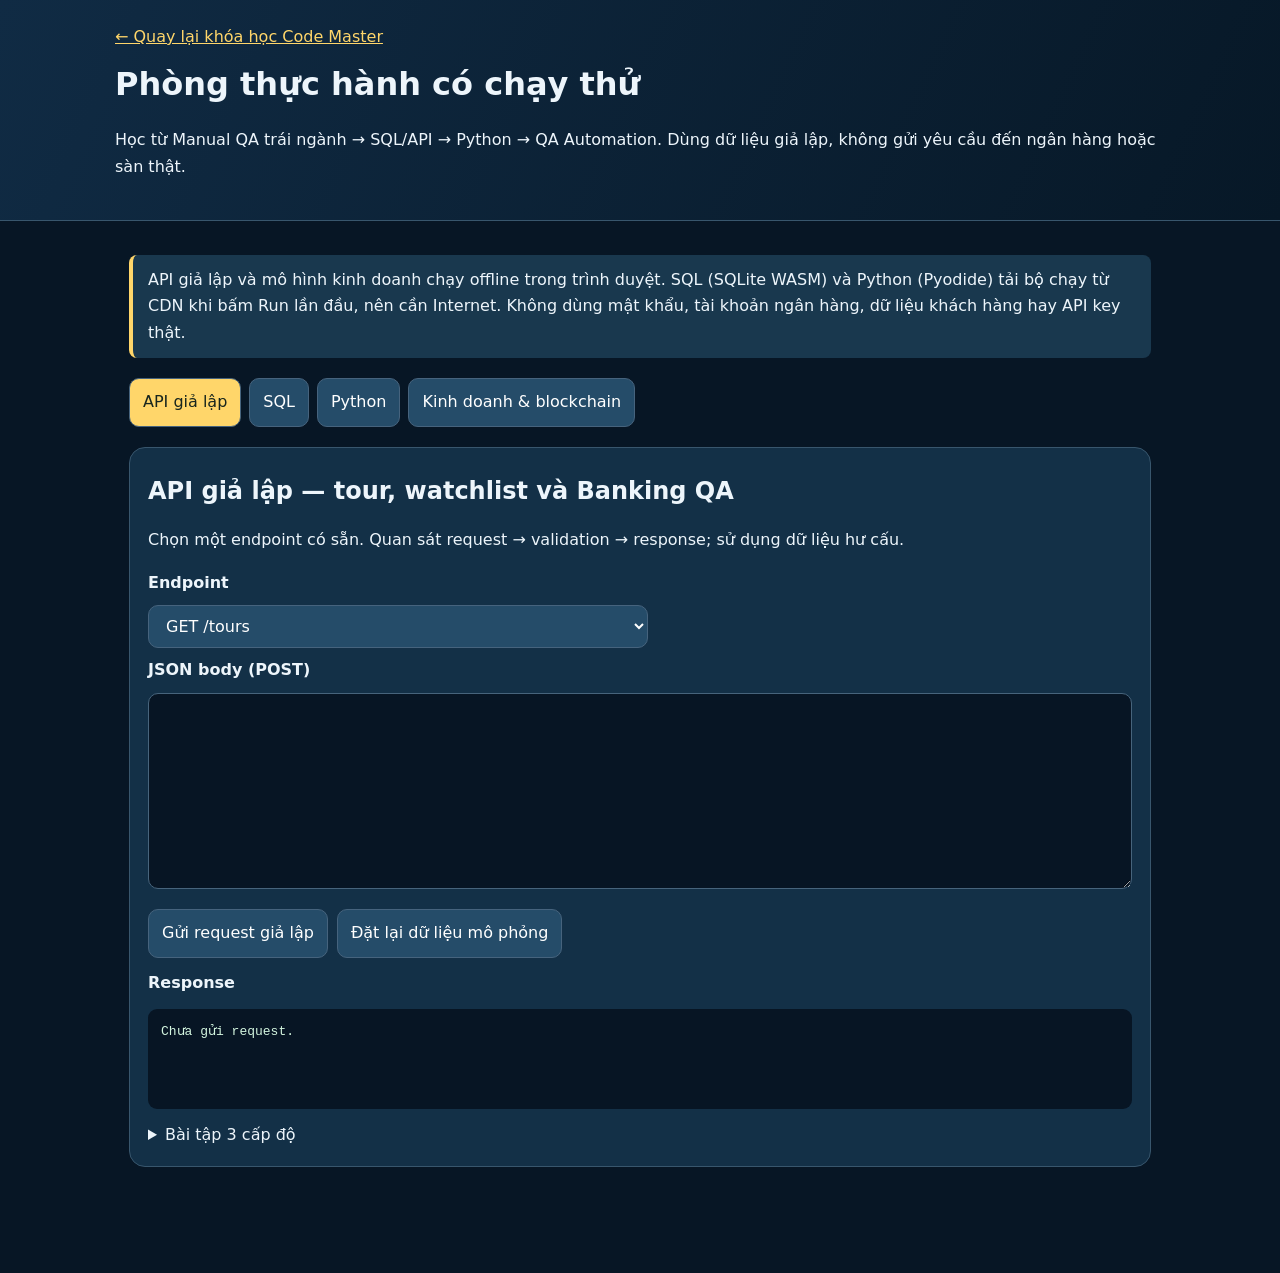
==== lab.html @ 5f6cbe7e "Add in-app practical SQL Python API and business lab interface" ====
<!doctype html>
<html lang="vi"><head><meta charset="utf-8"><meta name="viewport" content="width=device-width,initial-scale=1"><meta name="theme-color" content="#071625"><title>Phòng thực hành · Code Master Academy</title><link rel="manifest" href="./manifest.webmanifest"><link rel="stylesheet" href="./study-style.css"><link rel="stylesheet" href="./learning-plus.css">
<style>
:root{color-scheme:dark;--ux-panel:#133047;--ux-soft:#19384e;--ux-accent:#ffd66a;--ux-border:#38566d;--ux-base:#071625;--ux-ink:#edf5fb;--ux-muted:#c3d0dc}
*{box-sizing:border-box}body{margin:0;background:#071625;color:#edf5fb;font:16px/1.65 system-ui,-apple-system,sans-serif}header{padding:24px 16px;background:linear-gradient(115deg,#102b44,#071827);border-bottom:1px solid #38566d}header>div,main{max-width:1050px;margin:auto}main{padding:18px 14px 90px}a{color:#ffd66a}h1{margin:8px 0}h2{margin:6px 0 14px}button,select{font:inherit;background:#254c69;color:#fff;border:1px solid #46637d;border-radius:10px;padding:10px 13px;cursor:pointer}button:hover{background:#376786}button:disabled{opacity:.5;cursor:wait}textarea,input{background:#071524;color:#eef7ff;border:1px solid #46637d;border-radius:10px;padding:11px;font:inherit}input{width:100%}label{display:block;margin:9px 0;font-weight:650}.tabbar{display:flex;gap:8px;flex-wrap:wrap;margin:20px 0}.tabbar button[aria-selected=true]{background:#ffd66a;color:#17251d}.pane[hidden]{display:none}.lp-panel{margin:16px 0}pre{white-space:pre-wrap;overflow-wrap:anywhere}ul{padding-left:22px}@media(max-width:640px){.tabbar{display:grid;grid-template-columns:1fr 1fr}.tabbar button{font-size:.87rem;padding:9px 7px}.lp-code{font-size:13px}}
</style></head><body><header><div><a href="./">← Quay lại khóa học Code Master</a><h1>Phòng thực hành có chạy thử</h1><p>Học từ Manual QA trái ngành → SQL/API → Python → QA Automation. Dùng dữ liệu giả lập, không gửi yêu cầu đến ngân hàng hoặc sàn thật.</p></div></header><main><p class="lp-hint">API giả lập và mô hình kinh doanh chạy offline trong trình duyệt. SQL (SQLite WASM) và Python (Pyodide) tải bộ chạy từ CDN khi bấm Run lần đầu, nên cần Internet. Không dùng mật khẩu, tài khoản ngân hàng, dữ liệu khách hàng hay API key thật.</p>
<div class="tabbar" role="tablist" aria-label="Loại phòng thực hành">
<button data-pane="api" role="tab" aria-selected="true">API giả lập</button><button data-pane="sql" role="tab" aria-selected="false">SQL</button><button data-pane="python" role="tab" aria-selected="false">Python</button><button data-pane="business" role="tab" aria-selected="false">Kinh doanh & blockchain</button></div>
<section id="pane-api" class="pane"><div class="lp-panel"><h2>API giả lập — tour, watchlist và Banking QA</h2><p>Chọn một endpoint có sẵn. Quan sát request → validation → response; sử dụng dữ liệu hư cấu.</p>
<label for="api-endpoint">Endpoint</label><select id="api-endpoint"><option value="GET /tours">GET /tours</option><option value="POST /bookings">POST /bookings</option><option value="GET /stocks">GET /stocks</option><option value="POST /watchlist">POST /watchlist</option><option value="GET /banking/transactions">GET /banking/transactions</option><option value="POST /banking/transfers">POST /banking/transfers (mô phỏng, không chuyển tiền)</option></select><label for="api-body">JSON body (POST)</label><textarea id="api-body" class="lp-code" rows="7"></textarea><div class="lp-row"><button id="api-run">Gửi request giả lập</button><button id="api-reset" class="secondary">Đặt lại dữ liệu mô phỏng</button></div><label>Response</label><pre id="api-out" class="lp-run-output" aria-live="polite">Chưa gửi request.</pre><details><summary>Bài tập 3 cấp độ</summary><ul><li>Cơ bản: chạy GET /tours, giải thích status 200, JSON và dữ liệu giá.</li><li>Trung cấp: thử POST /bookings với guests=0, guests=2, guests lớn hơn số chỗ.</li><li>Nâng cao Banking QA: thử cùng idempotency_key hai lần, kiểm tra transaction không tạo trùng, phân biệt lỗi 400 và 409.</li></ul></details></div></section>
<section id="pane-sql" class="pane" hidden><div class="lp-panel"><h2>SQL sandbox — SQLite trong trình duyệt</h2><p>Thực thi SQL thật bằng SQLite WASM trên bộ dữ liệu giả: tours, bookings, stocks, transactions. Không kết nối database bên ngoài.</p><label for="sql-sample">Bài mẫu</label><select id="sql-sample"><option value="simple">SELECT cơ bản</option><option value="join">JOIN booking và tour</option><option value="group">GROUP BY và HAVING</option><option value="bank">Banking transactions</option><option value="integrity">Constraints và dữ liệu lỗi</option></select><label for="sql-code">Câu lệnh SQL</label><textarea id="sql-code" class="lp-code" spellcheck="false"></textarea><div class="lp-row"><button id="sql-run">Chạy SQL</button><button id="sql-reset" class="secondary">Reset database mẫu</button></div><pre id="sql-out" class="lp-run-output" aria-live="polite">Nhấn Chạy SQL để tải SQLite.</pre><details><summary>Cách tự kiểm tra</summary><ul><li>SELECT: giải thích cột nào được trả về và tại sao.</li><li>JOIN: so sánh INNER JOIN với LEFT JOIN.</li><li>Aggregate: tính tổng doanh thu đặt tour mẫu và giao dịch đã thành công.</li><li>Constraints: thử thêm tour có price âm trong dữ liệu thử; giải thích lỗi CHECK.</li></ul></details></div></section>
<section id="pane-python" class="pane" hidden><div class="lp-panel"><h2>Python lab — từ biến, hàm đến assert</h2><p>Chạy Python thật qua Pyodide (WASM). Có thể tải chậm lần đầu; không hỗ trợ kết nối backend thật. Nút Dừng sẽ khởi tạo lại môi trường nếu code chạy lâu.</p><label for="py-sample">Bài mẫu</label><select id="py-sample"><option value="basic">Biến và phép tính</option><option value="function">Hàm tính giá tour</option><option value="qa">Python QA / assert</option><option value="finance">Dữ liệu giá mẫu</option></select><label for="py-code">Code Python</label><textarea id="py-code" class="lp-code" spellcheck="false"></textarea><div class="lp-row"><button id="py-run">Chạy Python</button><button id="py-stop" class="secondary">Dừng / reset</button></div><pre id="py-out" class="lp-run-output" aria-live="polite">Nhấn Chạy Python để tải môi trường.</pre><details><summary>Lộ trình luyện 3 cấp độ</summary><ul><li>Cơ bản: thay giá, biến, print và quan sát output.</li><li>Trung cấp: viết hàm tổng giá tour theo số khách, kiểm tra khách=0.</li><li>Nâng cao: viết 3 hàm test dùng assert cho watchlist hoặc booking.</li></ul></details></div></section>
<section id="pane-business" class="pane" hidden><div class="lp-panel"><h2>Tour economics — đơn vị VNĐ, dữ liệu minh họa</h2><p>Không phải dự báo doanh thu thật. Nhập số lượt đặt, giá tour, chi phí và hoa hồng giả lập.</p><div class="lp-form"><label>Đơn giá mỗi khách<input id="biz-price" inputmode="decimal" type="number" min="0" value="900000"></label><label>Số khách<input id="biz-guests" inputmode="numeric" type="number" min="0" value="8"></label><label>Tổng chi phí vận hành<input id="biz-cost" inputmode="decimal" type="number" min="0" value="4300000"></label><label>Hoa hồng (%)<input id="biz-commission" inputmode="decimal" type="number" min="0" max="100" value="12"></label></div><button id="biz-run">Tính kinh tế tour</button><pre class="lp-run-output" id="biz-out"></pre></div><div class="lp-panel"><h2>Blockchain — mô phỏng ledger hash-linked</h2><p>Mô hình giúp hiểu hash và sửa đổi dữ liệu; đây không phải blockchain sản xuất, ví tài sản số hay công cụ giao dịch.</p><label>Nội dung giao dịch giả lập<input id="chain-data" placeholder="Ví dụ: BOOKING-DEMO-001 confirmed"></label><div class="lp-row"><button id="chain-add">Thêm block mẫu</button><button id="chain-tamper" class="secondary">Mô phỏng sửa dữ liệu block đầu</button><button id="chain-verify" class="secondary">Kiểm tra liên kết hash</button></div><pre class="lp-run-output" id="chain-out">Chưa có block.</pre></div></section>
</main><script src="./lab-engine.js"></script></body></html>
---- study-style.css ----
:root{--ux-panel:#133047;--ux-soft:#19384e;--ux-accent:#ffd66a;--ux-border:#38566d;--ux-base:#071625;--ux-ink:#edf5fb;--ux-muted:#c3d0dc}

/* Focused responsive reading mode */
.reading-mode #root{padding-bottom:154px}
.reading-mode #root>.card,.reading-mode #root>.row,.reading-mode #root>.controls,.reading-mode #root>.optional-notes{max-width:860px;margin-left:auto;margin-right:auto}
.reading-mode #root>.card{padding:clamp(17px,3.4vw,30px)}
.reading-mode .card h2{line-height:1.32;letter-spacing:-.015em}
.reading-mode .card h3{line-height:1.4}
.reading-mode .block,.reading-mode .bullet,.reading-mode .number{line-height:1.83}
.reading-mode .number{border-left:3px solid var(--ux-accent);background:var(--ux-soft);padding:13px 16px 13px 22px;margin:18px 0 9px;border-radius:0 10px 10px 0}
.reading-mode .bullet{margin:12px 0;padding-left:23px}
.reading-mode .callout,.reading-mode .alert{border-left:4px solid var(--ux-accent);padding:14px 17px}
.reading-mode .lesson-nav,.reading-mode .navdays{position:sticky;top:0;z-index:12;display:flex;flex-wrap:nowrap;overflow-x:auto;overscroll-behavior-x:contain;scroll-snap-type:x proximity;background:var(--ux-panel);border:1px solid var(--ux-border);border-radius:12px;padding:9px;gap:8px;margin:18px 0 20px;scrollbar-width:thin}
.reading-mode .lesson-nav button,.reading-mode .navdays button{flex:0 0 auto;max-width:210px;overflow:hidden;text-overflow:ellipsis;white-space:nowrap;scroll-snap-align:center}
.reading-mode .lesson-nav .active,.reading-mode .navdays .active{background:var(--ux-accent)!important;color:#17251d!important;font-weight:750}
.reading-highlight{background:var(--ux-soft);border-left:4px solid var(--ux-accent);border-radius:0 12px 12px 0;padding:13px 17px;margin:18px 0 22px}
.reading-highlight strong{color:var(--ux-accent);font-weight:800;letter-spacing:.02em}
.reading-highlight p{margin:6px 0 0;font-size:.98rem}
.inline-answer{margin:8px 0 23px;padding:15px;background:var(--ux-panel);border:1px solid var(--ux-border);border-radius:14px}
.inline-answer label{margin:0 0 10px;color:var(--ux-accent);font-weight:750}
.inline-answer textarea{min-height:104px;resize:vertical;width:100%;font-size:16px;line-height:1.55;padding:12px}
.answer-status{font-size:.78rem;font-weight:500;margin-left:8px;color:var(--ux-muted)}
.answer-actions{display:flex;flex-wrap:wrap;gap:10px;align-items:center;margin-top:10px}
.answer-actions small{font-size:.8rem;color:var(--ux-muted)}
.practice-panel{margin-top:22px;padding:16px;border:1px dashed var(--ux-accent);border-radius:12px}
.question-prompt{padding:12px 0;font-weight:650;line-height:1.65}
.learning-toolbar{position:fixed;bottom:0;left:0;right:0;z-index:100;background:var(--ux-panel);border-top:1px solid var(--ux-border);box-shadow:0 -10px 36px #0007;padding:9px clamp(10px,4vw,28px) max(11px,env(safe-area-inset-bottom))}
.learning-progress{display:flex;justify-content:space-between;align-items:center;gap:12px;font-size:.78rem;font-weight:700;color:var(--ux-muted);max-width:1080px;margin:auto}
.learning-progress span:first-child{white-space:nowrap;overflow:hidden;text-overflow:ellipsis}
.learning-progress span:last-child{white-space:nowrap}
.learning-meter{max-width:1080px;margin:5px auto 8px;height:4px;border-radius:6px;background:var(--ux-border);overflow:hidden}
.learning-meter>div{height:100%;background:var(--ux-accent)}
.learning-actions{display:flex;max-width:1080px;align-items:center;margin:auto;gap:7px}
.learning-actions button{flex:0 0 auto;min-height:40px;padding:8px 12px;white-space:nowrap;font-size:.85rem}
.learning-actions button:disabled{opacity:.35;cursor:not-allowed}
.learning-actions select{flex:1;min-width:0;width:auto;max-width:none;min-height:40px;background:var(--ux-base);border:1px solid var(--ux-border);color:var(--ux-ink);font:inherit;font-size:.85rem}
.optional-notes{border:1px solid var(--ux-border);padding:12px 16px;border-radius:12px;margin:15px auto}
.optional-notes>summary{cursor:pointer;font-weight:750;color:var(--ux-muted)}
.optional-notes .card{margin:12px 0 0;box-shadow:none}
.resume-banner{border:1px solid var(--ux-border);border-left:4px solid var(--ux-accent);background:var(--ux-panel);padding:16px;display:flex;gap:12px;align-items:center;justify-content:space-between;border-radius:12px;margin:16px 0}
.resume-banner p{margin:4px 0 0;color:var(--ux-muted)}
.resume-banner button{white-space:nowrap}
.banking-shortcut{display:block;margin:12px 0}
@media(max-width:600px){
 .reading-mode #root{padding-bottom:165px}
 .reading-mode #root>.card{padding:17px 14px}
 .reading-mode .lesson-nav,.reading-mode .navdays{margin-left:-8px;margin-right:-8px;border-radius:10px}
 .reading-mode .lesson-nav button,.reading-mode .navdays button{max-width:165px;font-size:.84rem;padding:9px 12px}
 .reading-mode .card h2{font-size:1.3rem}
 .learning-toolbar{padding:8px 8px max(9px,env(safe-area-inset-bottom))}
 .learning-actions{gap:4px}
 .learning-actions button{font-size:.75rem;min-height:42px;padding:8px 7px}
 .learning-actions select{font-size:.76rem;min-width:62px;padding:8px 5px}
 .inline-answer{padding:13px 11px;margin-bottom:18px}
 .resume-banner{flex-wrap:wrap}
}
@media(prefers-reduced-motion:reduce){.reading-mode *{scroll-behavior:auto!important}}
---- learning-plus.css ----
/* Learning Plus: styles used by both academies. */
.lp-page{max-width:980px;margin:0 auto;padding:12px 0 70px}
.lp-page h2{line-height:1.35;margin:6px 0 16px}
.lp-panel,.lp-home-pulse{background:var(--ux-panel);border:1px solid var(--ux-border);border-radius:16px;padding:18px;margin:14px 0;overflow-wrap:anywhere}
.lp-panel h3{margin-top:0;font-size:1.1rem}
.lp-panel p{line-height:1.68}
.lp-muted,.lp-panel small{color:var(--ux-muted)}
.lp-option{display:flex;align-items:flex-start;gap:9px;padding:10px 12px;margin:8px 0;border:1px solid var(--ux-border);border-radius:10px;cursor:pointer;line-height:1.5;font-weight:500}
.lp-option input{width:20px!important;height:20px;flex:0 0 20px;accent-color:var(--ux-accent);margin:2px 0 0}
.lp-row{display:flex;flex-wrap:wrap;align-items:center;gap:9px;margin:12px 0}
.lp-row button,.lp-page>button{padding:10px 13px;min-height:42px}
.lp-feedback{background:var(--ux-soft);border-left:4px solid var(--ux-accent);margin:12px 0;padding:12px 16px;border-radius:8px;line-height:1.65}
.lp-feedback strong{color:var(--ux-accent)}
.lp-answer{white-space:pre-wrap;line-height:1.7;margin:12px 0;padding:14px;border-radius:10px;background:var(--ux-soft);border:1px solid var(--ux-border)}
.lp-home-pulse{border-left:5px solid var(--ux-accent);margin-bottom:20px}
.lp-home-pulse strong{font-size:1.1rem;color:var(--ux-accent)}
.lp-home-pulse p{margin:8px 0}
.lp-inline-actions{margin-bottom:15px;gap:8px}
.lp-inline-actions button{min-height:42px}
.lp-milestone{border:1px solid var(--ux-border);padding:12px;margin:12px 0;border-radius:10px;background:var(--ux-soft)}
.lp-milestone>summary{font-weight:750;cursor:pointer}
.lp-milestone textarea,.lp-panel textarea{width:100%;font:inherit;line-height:1.5;min-height:90px}
.lp-panel progress{height:10px;width:100%;accent-color:var(--ux-accent)}
.lp-panel a{display:inline-block;overflow-wrap:anywhere}
.lp-panel input[type="text"],.lp-page>input{width:100%;padding:12px;font:inherit;border-radius:10px}
.lp-nav{font-weight:650}
.lp-page ul{padding-left:22px}
#lp-trips{display:grid;grid-template-columns:repeat(auto-fit,minmax(min(100%,340px),1fr));gap:12px}
#lp-trips .lp-panel{margin:0}
#lp-quiz .lp-panel{margin:14px 0}
.lp-page select{background:var(--ux-base);color:var(--ux-ink);border:1px solid var(--ux-border)}
.lp-run-output{background:#071524;color:#d3f5df;white-space:pre-wrap;min-height:100px;max-height:360px;overflow:auto;border-radius:9px;padding:13px;font:13px/1.6 ui-monospace,Consolas,monospace}
.lp-code{width:100%;min-height:220px;resize:vertical;font:13px/1.65 ui-monospace,Consolas,monospace;background:#071524;color:#f0f8ff;border:1px solid #47647c;border-radius:10px;padding:13px;tab-size:4}
.lp-hint{border-left:4px solid var(--ux-accent);background:var(--ux-soft);padding:12px 15px;border-radius:8px}
.lp-sandbox-btn{background:#356382}
header nav{gap:7px}
header nav .lp-nav{font-size:.87rem}
@media(max-width:650px){
 .lp-page{padding:0 0 80px}
 .lp-panel,.lp-home-pulse{padding:14px 13px;border-radius:12px}
 .lp-row button{flex:1 1 auto}
 header nav .lp-nav{flex:1 1 43%;font-size:.8rem;min-height:40px;padding:8px 10px}
 .lp-home-pulse{margin:12px 0}
}
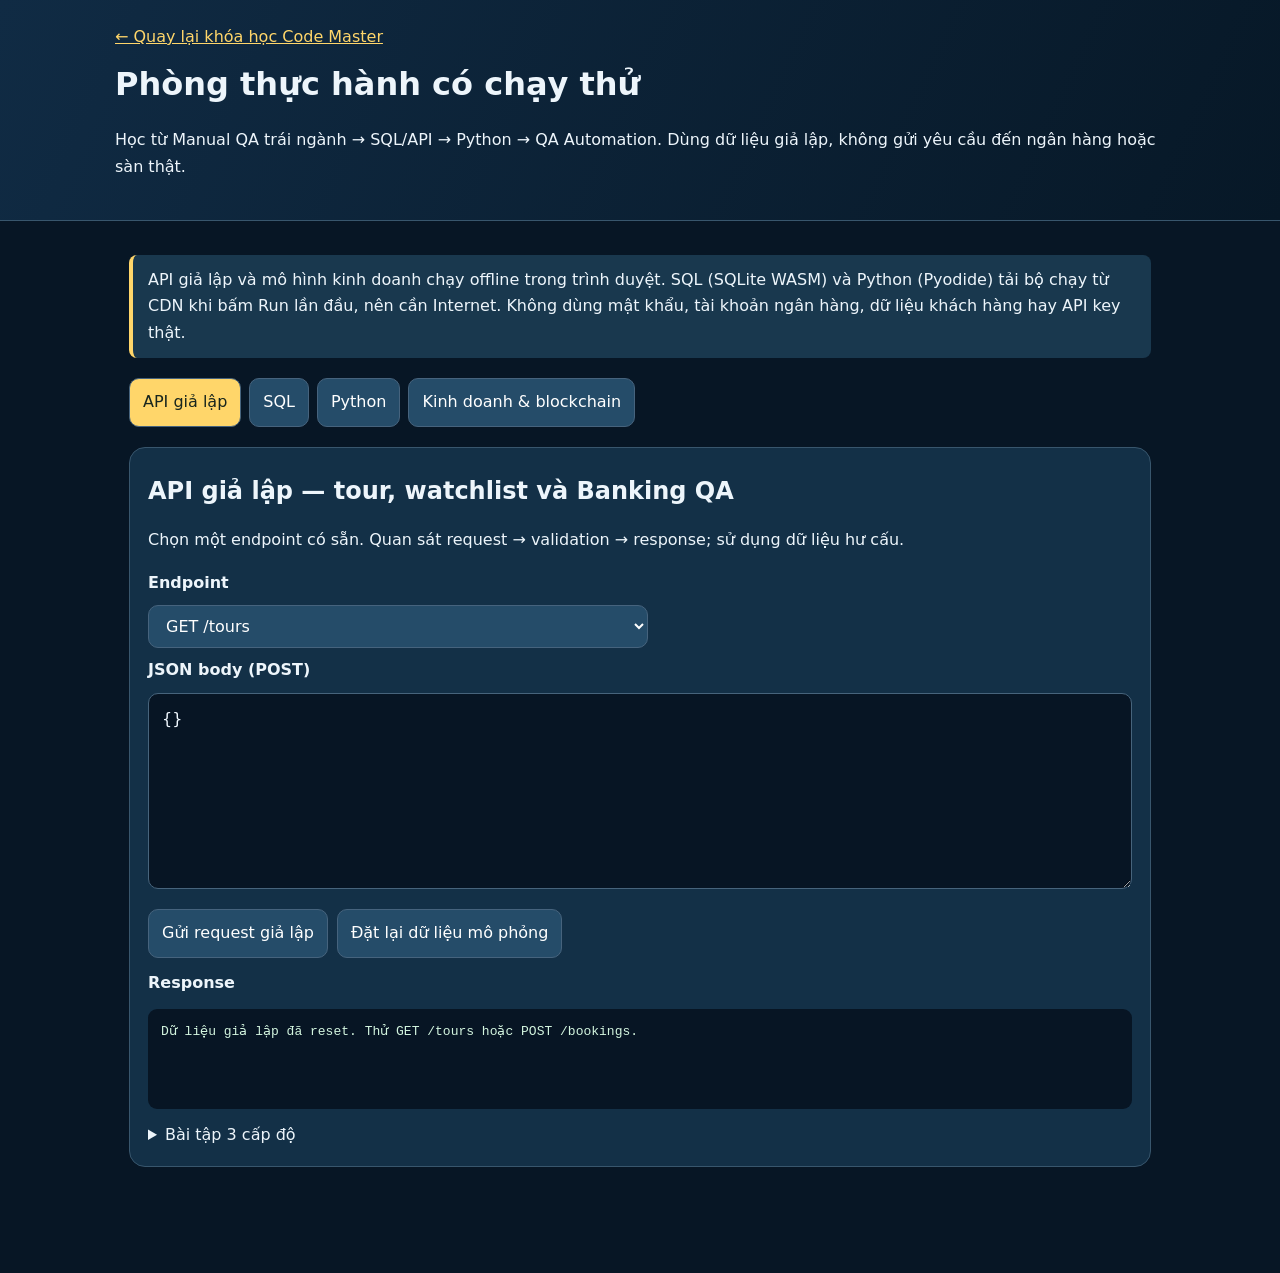
==== commit 265def66: "Align Banking labs with exercises and clarify practical readiness" ====
--- a/lab.html
+++ b/lab.html
@@ -8,7 +8,14 @@
 <button data-pane="api" role="tab" aria-selected="true">API giả lập</button><button data-pane="sql" role="tab" aria-selected="false">SQL</button><button data-pane="python" role="tab" aria-selected="false">Python</button><button data-pane="business" role="tab" aria-selected="false">Kinh doanh & blockchain</button></div>
 <section id="pane-api" class="pane"><div class="lp-panel"><h2>API giả lập — tour, watchlist và Banking QA</h2><p>Chọn một endpoint có sẵn. Quan sát request → validation → response; sử dụng dữ liệu hư cấu.</p>
 <label for="api-endpoint">Endpoint</label><select id="api-endpoint"><option value="GET /tours">GET /tours</option><option value="POST /bookings">POST /bookings</option><option value="GET /stocks">GET /stocks</option><option value="POST /watchlist">POST /watchlist</option><option value="GET /banking/transactions">GET /banking/transactions</option><option value="POST /banking/transfers">POST /banking/transfers (mô phỏng, không chuyển tiền)</option></select><label for="api-body">JSON body (POST)</label><textarea id="api-body" class="lp-code" rows="7"></textarea><div class="lp-row"><button id="api-run">Gửi request giả lập</button><button id="api-reset" class="secondary">Đặt lại dữ liệu mô phỏng</button></div><label>Response</label><pre id="api-out" class="lp-run-output" aria-live="polite">Chưa gửi request.</pre><details><summary>Bài tập 3 cấp độ</summary><ul><li>Cơ bản: chạy GET /tours, giải thích status 200, JSON và dữ liệu giá.</li><li>Trung cấp: thử POST /bookings với guests=0, guests=2, guests lớn hơn số chỗ.</li><li>Nâng cao Banking QA: thử cùng idempotency_key hai lần, kiểm tra transaction không tạo trùng, phân biệt lỗi 400 và 409.</li></ul></details></div></section>
-<section id="pane-sql" class="pane" hidden><div class="lp-panel"><h2>SQL sandbox — SQLite trong trình duyệt</h2><p>Thực thi SQL thật bằng SQLite WASM trên bộ dữ liệu giả: tours, bookings, stocks, transactions. Không kết nối database bên ngoài.</p><label for="sql-sample">Bài mẫu</label><select id="sql-sample"><option value="simple">SELECT cơ bản</option><option value="join">JOIN booking và tour</option><option value="group">GROUP BY và HAVING</option><option value="bank">Banking transactions</option><option value="integrity">Constraints và dữ liệu lỗi</option></select><label for="sql-code">Câu lệnh SQL</label><textarea id="sql-code" class="lp-code" spellcheck="false"></textarea><div class="lp-row"><button id="sql-run">Chạy SQL</button><button id="sql-reset" class="secondary">Reset database mẫu</button></div><pre id="sql-out" class="lp-run-output" aria-live="polite">Nhấn Chạy SQL để tải SQLite.</pre><details><summary>Cách tự kiểm tra</summary><ul><li>SELECT: giải thích cột nào được trả về và tại sao.</li><li>JOIN: so sánh INNER JOIN với LEFT JOIN.</li><li>Aggregate: tính tổng doanh thu đặt tour mẫu và giao dịch đã thành công.</li><li>Constraints: thử thêm tour có price âm trong dữ liệu thử; giải thích lỗi CHECK.</li></ul></details></div></section>
+<section id="pane-sql" class="pane" hidden><div class="lp-panel"><h2>SQL sandbox — SQLite trong trình duyệt</h2><p>Thực thi SQL bằng SQLite trong trình duyệt trên dữ liệu mẫu của du lịch, cổ phiếu và Banking. Lần đầu mở máy chạy SQL cần có mạng để tải SQLite.</p><details><summary>Bảng và dữ liệu cho bài QA Banking</summary>
+<ul>
+<li><code>customers(customer_id, full_name, phone_number)</code> và <code>accounts(account_no, customer_id, balance, status)</code></li>
+<li><code>transactions(trans_id, account_no, amount, trans_type, created_at, status, client_ref)</code> và <code>ledger_entries(trans_id, entry_type, amount, currency)</code></li>
+<li><code>applications(id, status, approved_limit)</code> và <code>credit_limits(id, application_id, amount)</code></li>
+</ul>
+<p>Dùng ngày giả lập 10/01/2026 cho bài lọc giao dịch. Tham chiếu LAB-R17 đi với bút toán mẫu của bài đối soát. Bài phát hành thẻ có sẵn ca thiếu, trùng và lệch hạn mức.</p>
+</details><label for="sql-sample">Bài mẫu</label><select id="sql-sample"><option value="simple">SELECT cơ bản</option><option value="join">JOIN booking và tour</option><option value="group">GROUP BY và HAVING</option><option value="bank">Banking transactions</option><option value="integrity">Constraints và dữ liệu lỗi</option></select><label for="sql-code">Câu lệnh SQL</label><textarea id="sql-code" class="lp-code" spellcheck="false"></textarea><div class="lp-row"><button id="sql-run">Chạy SQL</button><button id="sql-reset" class="secondary">Reset database mẫu</button></div><pre id="sql-out" class="lp-run-output" aria-live="polite">Nhấn Chạy SQL để tải SQLite.</pre><details><summary>Cách tự kiểm tra</summary><ul><li>SELECT: giải thích cột nào được trả về và tại sao.</li><li>JOIN: so sánh INNER JOIN với LEFT JOIN.</li><li>Aggregate: tính tổng doanh thu đặt tour mẫu và giao dịch đã thành công.</li><li>Constraints: thử thêm tour có price âm trong dữ liệu thử; giải thích lỗi CHECK.</li></ul></details></div></section>
 <section id="pane-python" class="pane" hidden><div class="lp-panel"><h2>Python lab — từ biến, hàm đến assert</h2><p>Chạy Python thật qua Pyodide (WASM). Có thể tải chậm lần đầu; không hỗ trợ kết nối backend thật. Nút Dừng sẽ khởi tạo lại môi trường nếu code chạy lâu.</p><label for="py-sample">Bài mẫu</label><select id="py-sample"><option value="basic">Biến và phép tính</option><option value="function">Hàm tính giá tour</option><option value="qa">Python QA / assert</option><option value="finance">Dữ liệu giá mẫu</option></select><label for="py-code">Code Python</label><textarea id="py-code" class="lp-code" spellcheck="false"></textarea><div class="lp-row"><button id="py-run">Chạy Python</button><button id="py-stop" class="secondary">Dừng / reset</button></div><pre id="py-out" class="lp-run-output" aria-live="polite">Nhấn Chạy Python để tải môi trường.</pre><details><summary>Lộ trình luyện 3 cấp độ</summary><ul><li>Cơ bản: thay giá, biến, print và quan sát output.</li><li>Trung cấp: viết hàm tổng giá tour theo số khách, kiểm tra khách=0.</li><li>Nâng cao: viết 3 hàm test dùng assert cho watchlist hoặc booking.</li></ul></details></div></section>
 <section id="pane-business" class="pane" hidden><div class="lp-panel"><h2>Tour economics — đơn vị VNĐ, dữ liệu minh họa</h2><p>Không phải dự báo doanh thu thật. Nhập số lượt đặt, giá tour, chi phí và hoa hồng giả lập.</p><div class="lp-form"><label>Đơn giá mỗi khách<input id="biz-price" inputmode="decimal" type="number" min="0" value="900000"></label><label>Số khách<input id="biz-guests" inputmode="numeric" type="number" min="0" value="8"></label><label>Tổng chi phí vận hành<input id="biz-cost" inputmode="decimal" type="number" min="0" value="4300000"></label><label>Hoa hồng (%)<input id="biz-commission" inputmode="decimal" type="number" min="0" max="100" value="12"></label></div><button id="biz-run">Tính kinh tế tour</button><pre class="lp-run-output" id="biz-out"></pre></div><div class="lp-panel"><h2>Blockchain — mô phỏng ledger hash-linked</h2><p>Mô hình giúp hiểu hash và sửa đổi dữ liệu; đây không phải blockchain sản xuất, ví tài sản số hay công cụ giao dịch.</p><label>Nội dung giao dịch giả lập<input id="chain-data" placeholder="Ví dụ: BOOKING-DEMO-001 confirmed"></label><div class="lp-row"><button id="chain-add">Thêm block mẫu</button><button id="chain-tamper" class="secondary">Mô phỏng sửa dữ liệu block đầu</button><button id="chain-verify" class="secondary">Kiểm tra liên kết hash</button></div><pre class="lp-run-output" id="chain-out">Chưa có block.</pre></div></section>
-</main><script src="./lab-engine.js"></script></body></html>+</main><script src="./lab-engine.js?v=32"></script></body></html>
